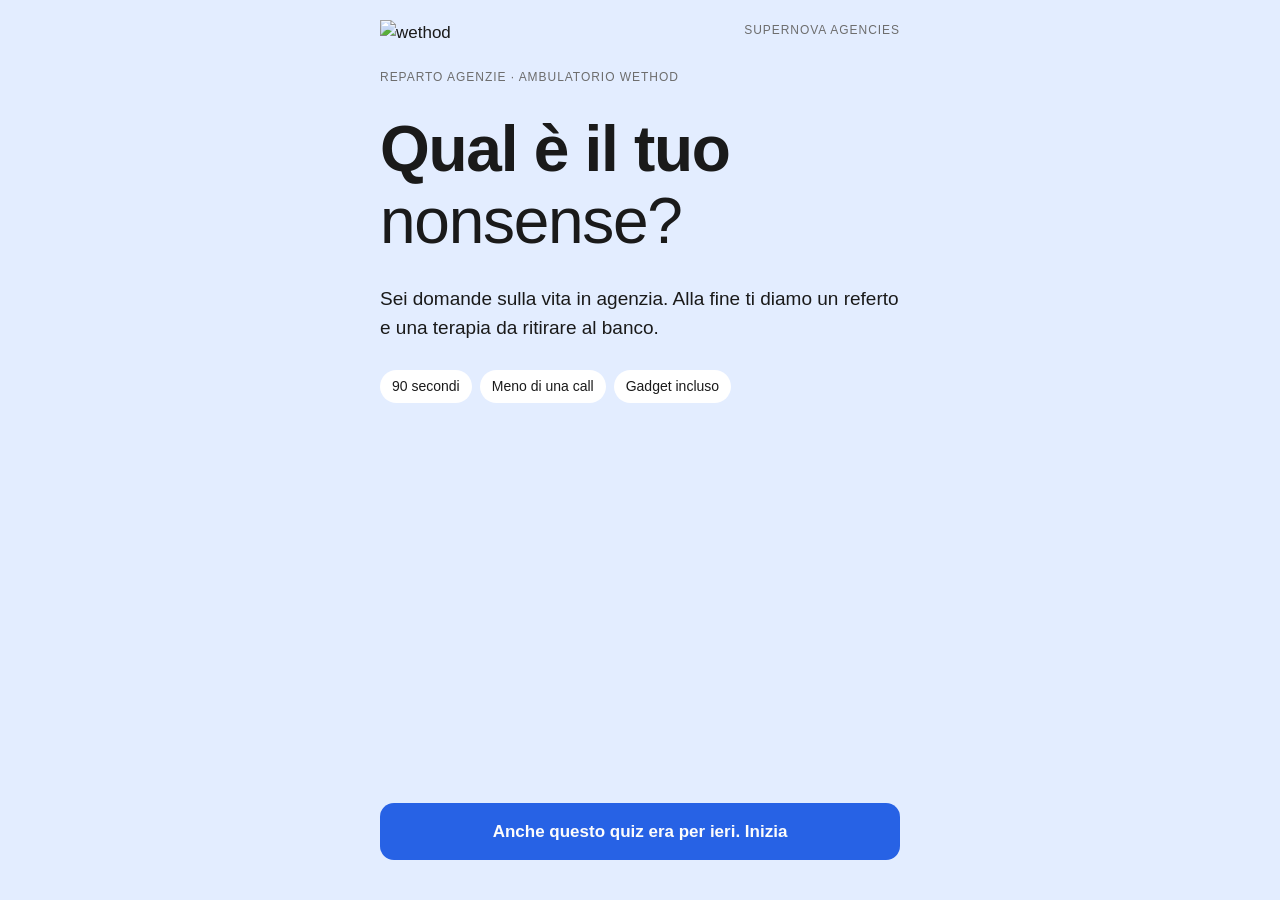
==== index.html @ 0a003878 "Add files via upload" ====
<!doctype html>
<html lang="it">
<head>
  <meta charset="utf-8">
  <meta name="viewport" content="width=device-width, initial-scale=1, viewport-fit=cover">
  <meta name="theme-color" content="#e3edff">
  <title>Qual è il tuo nonsense?</title>
  <link rel="icon" href="assets/logo-symbol.svg" type="image/svg+xml">
  <link rel="preload" href="assets/fonts/PPMori-SemiBold.otf" as="font" type="font/otf" crossorigin>
  <link rel="stylesheet" href="styles.css">
</head>
<body>
  <main id="app" aria-live="polite"></main>
  <script src="data.js"></script>
  <script src="app.js"></script>
</body>
</html>
---- styles.css ----
@font-face { font-family: "PP Mori"; font-weight: 400; font-display: swap; src: url("assets/fonts/PPMori-Regular.otf") format("opentype"); }
@font-face { font-family: "PP Mori"; font-weight: 600; font-display: swap; src: url("assets/fonts/PPMori-SemiBold.otf") format("opentype"); }
@font-face { font-family: "PP Mori"; font-weight: 200; font-display: swap; src: url("assets/fonts/PPMori-Extralight.otf") format("opentype"); }

:root {
  color-scheme: light;
  --bg: #e3edff;
  --card: #ffffff;
  --ink: #1a1a1a;
  --ink-2: #6d6d6d;
  --line: #e5e5e5;
  --blue: #2762e5;
  --ivory: #fcfcfc;
  --celeste-l: #e3edff; --celeste-d: #2762e5;
  --velvet-l: #ffc1e0;  --velvet-d: #4d0045;
  --verdant-l: #d1ecd8; --verdant-d: #113000;
  --amber-l: #fff7bd;   --amber-d: #7b5f3a;
  --stamp: #c4002f;
}

* { box-sizing: border-box; }
html, body { margin: 0; min-height: 100%; }
body {
  background: var(--bg);
  color: var(--ink);
  font-family: "PP Mori", "Nunito", "Helvetica Neue", Arial, sans-serif;
  font-size: 17px;
  line-height: 1.5;
  font-variant-numeric: tabular-nums;
  -webkit-tap-highlight-color: transparent;
  padding: env(safe-area-inset-top, 0px) 16px env(safe-area-inset-bottom, 0px);
}
h1, h2, h3 { margin: 0; font-weight: 600; line-height: 1.12; text-wrap: balance; }
p { margin: 0; }
button { font: inherit; color: inherit; }
:focus-visible { outline: 3px solid var(--blue); outline-offset: 2px; }

#app { max-width: 520px; margin: 0 auto; padding-block: 20px 40px; min-height: 100dvh; display: flex; flex-direction: column; }
.screen { display: flex; flex-direction: column; gap: 20px; flex: 1; animation: in .28s ease-out both; }
@keyframes in { from { opacity: .001; transform: translateY(8px); } to { opacity: 1; transform: none; } }
@media (prefers-reduced-motion: reduce) { .screen, .dots i, .bar-fill { animation: none !important; transition: none !important; } }

.topbar { display: flex; justify-content: space-between; align-items: center; gap: 12px; }
.logo { height: 20px; width: auto; display: block; user-select: none; -webkit-user-select: none; -webkit-touch-callout: none; }
.eyebrow { font-size: 12px; letter-spacing: .08em; text-transform: uppercase; color: var(--ink-2); }

/* Buttons */
.btn { appearance: none; border: 0; border-radius: 14px; padding: 16px 20px; font-weight: 600; font-size: 17px; cursor: pointer; text-align: center; text-decoration: none; display: block; width: 100%; }
.btn-primary { background: var(--blue); color: var(--ivory); }
.btn-primary:disabled { background: #b9c8ea; cursor: not-allowed; }
.btn-ghost { background: transparent; color: var(--ink-2); font-weight: 400; padding: 10px; font-size: 15px; }
.btn-line { background: var(--card); color: var(--ink); border: 1.5px solid var(--ink); }
.actions { margin-top: auto; display: grid; gap: 8px; padding-top: 8px; }

/* Start */
.start { justify-content: center; gap: 28px; }
.start h1 { font-size: clamp(46px, 13vw, 64px); letter-spacing: -.02em; }
.start h1 em { font-style: normal; font-weight: 200; display: block; }
.start .lead { font-size: 19px; }
.start .facts { display: flex; flex-wrap: wrap; gap: 8px; }
.start .facts span { background: var(--card); border-radius: 999px; padding: 6px 12px; font-size: 14px; }

/* Form */
.field { display: grid; gap: 8px; }
.field > label, .field > .label { font-weight: 600; font-size: 16px; }
.field small { color: var(--ink-2); font-size: 14px; }
input[type="text"] { font: inherit; font-size: 18px; padding: 14px 16px; border: 1.5px solid var(--line); border-radius: 12px; background: var(--card); color: var(--ink); width: 100%; }
input[type="text"]:focus { border-color: var(--blue); outline: none; }
.pills { display: flex; flex-wrap: wrap; gap: 8px; }
.pill { appearance: none; border: 1.5px solid var(--line); background: var(--card); border-radius: 999px; padding: 9px 14px; font-size: 15px; cursor: pointer; }
.pill[aria-pressed="true"] { border-color: var(--blue); background: var(--blue); color: var(--ivory); }

/* Quiz choice */
.choices { display: grid; gap: 10px; }
.choice { appearance: none; border: 0; background: var(--card); border-radius: 16px; padding: 16px; display: grid; grid-template-columns: 40px 1fr; gap: 2px 14px; text-align: left; cursor: pointer; align-items: center; }
.choice .l { grid-row: span 2; width: 40px; height: 40px; border-radius: 10px; display: grid; place-items: center; background: var(--bg); color: var(--blue); font-weight: 600; }
.choice b { font-weight: 600; font-size: 18px; }
.choice span { color: var(--ink-2); font-size: 15px; }
.choice.random { background: transparent; border: 1.5px dashed #9fb6e8; }
.choice.random .l { background: var(--card); }

/* Loading */
.loading { justify-content: center; align-items: center; text-align: center; gap: 18px; }
.loading p { font-size: 19px; max-width: 26ch; }
.dots { display: flex; gap: 6px; }
.dots i { width: 10px; height: 10px; border-radius: 50%; background: var(--blue); animation: pulse 1s infinite ease-in-out; }
.dots i:nth-child(2) { animation-delay: .15s; } .dots i:nth-child(3) { animation-delay: .3s; }
@keyframes pulse { 0%, 100% { opacity: .25; transform: scale(.8); } 50% { opacity: 1; transform: none; } }

/* Question */
.progress { display: grid; gap: 8px; }
.progress .bar { height: 6px; background: #c9d8f7; border-radius: 99px; overflow: hidden; }
.bar-fill { height: 100%; background: var(--blue); border-radius: 99px; transition: width .3s ease; }
.progress p { font-size: 14px; color: var(--ink-2); }
.qtitle { font-size: 27px; letter-spacing: -.01em; }
.answers { display: grid; gap: 10px; }
.answer { appearance: none; border: 1.5px solid transparent; background: var(--card); border-radius: 14px; padding: 16px; text-align: left; font-size: 17px; cursor: pointer; line-height: 1.35; }
.answer[aria-pressed="true"] { border-color: var(--blue); box-shadow: inset 0 0 0 1px var(--blue); }
.answer.emoji { font-size: 34px; text-align: center; padding: 12px; }
.answers.grid4 { grid-template-columns: 1fr 1fr; }

/* Referto */
.report { background: var(--ivory); border-radius: 18px; overflow: hidden; position: relative; box-shadow: 0 1px 0 rgba(0,0,0,.04), 0 10px 30px rgba(39,98,229,.12); }
.report .rh { background: var(--cw-l); color: var(--cw-d); padding: 18px 20px 20px; display: grid; gap: 10px; }
.report .rh .row { display: flex; justify-content: space-between; gap: 8px; font-size: 12px; letter-spacing: .08em; text-transform: uppercase; }
.report .rh .patient { font-size: 15px; }
.report .rh .dx { font-size: 12px; letter-spacing: .08em; text-transform: uppercase; opacity: .8; }
.report .rh h2 { font-size: 30px; letter-spacing: -.01em; }
.report .rh h2 .emo { display: block; font-size: 40px; margin-bottom: 6px; }
.report dl { margin: 0; padding: 4px 20px 8px; }
.report dl > div { padding-block: 13px; border-bottom: 1px dashed var(--line); display: grid; gap: 4px; }
.report dl > div:last-child { border-bottom: 0; }
.report dt { font-size: 12px; letter-spacing: .08em; text-transform: uppercase; color: var(--ink-2); }
.report dd { margin: 0; font-size: 16px; }
.report dd small { display: block; color: var(--ink-2); font-size: 14px; }
.stats { display: grid; grid-template-columns: 1fr 1fr; gap: 12px; }
.stat b { font-size: 30px; font-weight: 600; line-height: 1; display: block; }
.meter { height: 8px; background: #ececec; border-radius: 99px; overflow: hidden; margin-top: 8px; }
.meter i { display: block; height: 100%; background: var(--cw-d); border-radius: 99px; }
.therapy { margin: 0 20px 20px; background: var(--cw-l); color: var(--cw-d); border-radius: 14px; padding: 16px; display: grid; gap: 4px; }
.therapy .k { font-size: 12px; letter-spacing: .08em; text-transform: uppercase; opacity: .8; }
.therapy b { font-size: 20px; font-weight: 600; line-height: 1.2; }
.therapy p { font-size: 15px; }
.therapy .second { margin-top: 8px; padding-top: 10px; border-top: 1px solid currentColor; font-size: 14px; opacity: .9; }
.report .sign { padding: 12px 20px 16px; border-top: 1px solid var(--line); display: flex; justify-content: space-between; gap: 8px; font-size: 13px; color: var(--ink-2); }

.stamp { position: absolute; top: 58px; right: 14px; transform: rotate(-12deg); border: 4px solid var(--stamp); color: var(--stamp); border-radius: 10px; padding: 6px 14px; font-weight: 600; font-size: 26px; letter-spacing: .12em; text-transform: uppercase; background: rgba(252,252,252,.72); pointer-events: none; mix-blend-mode: multiply; }

.notice { background: var(--card); border-radius: 14px; padding: 14px 16px; font-size: 15px; }
.notice.stamped { border: 1.5px solid var(--stamp); color: var(--stamp); }
.pharmacy { display: grid; gap: 10px; background: var(--card); border-radius: 16px; padding: 16px; }
.pharmacy p { font-size: 15px; }
.staff-confirm { display: grid; gap: 8px; padding-top: 10px; border-top: 1px dashed var(--line); }
.staff-confirm p { font-weight: 600; }
.staff-confirm .row { display: grid; grid-template-columns: 1fr 1fr; gap: 8px; }
.btn-stamp { background: var(--stamp); color: var(--ivory); }

.intensive { background: var(--blue); color: var(--ivory); border-radius: 16px; padding: 20px; display: grid; gap: 10px; }
.intensive .k { font-size: 12px; letter-spacing: .08em; text-transform: uppercase; opacity: .85; }
.intensive h3 { font-size: 22px; }
.intensive .btn { background: var(--ivory); color: var(--blue); }

.end { text-align: center; display: grid; gap: 6px; padding-top: 8px; }
.end p { color: var(--ink-2); font-size: 15px; }
.end b { font-weight: 600; }
.pointer { cursor: pointer; }
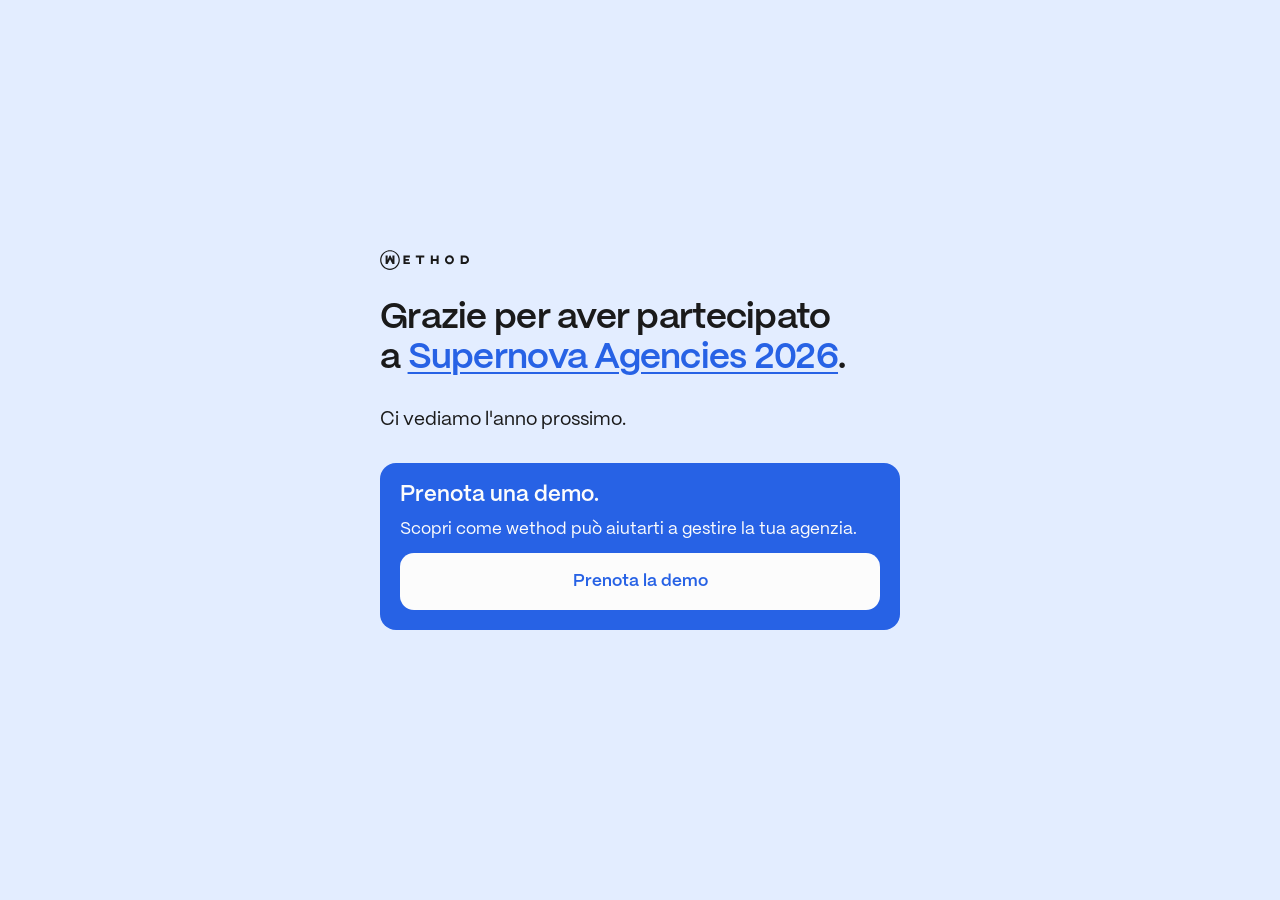
==== commit f5f51f21: "update: event ended" ====
--- a/index.html
+++ b/index.html
@@ -4,14 +4,30 @@
   <meta charset="utf-8">
   <meta name="viewport" content="width=device-width, initial-scale=1, viewport-fit=cover">
   <meta name="theme-color" content="#e3edff">
-  <title>Qual è il tuo nonsense?</title>
+  <title>Grazie! · Supernova Agencies 2026 · wethod</title>
   <link rel="icon" href="assets/logo-symbol.svg" type="image/svg+xml">
   <link rel="preload" href="assets/fonts/PPMori-SemiBold.otf" as="font" type="font/otf" crossorigin>
-  <link rel="stylesheet" href="styles.css">
+  <link rel="stylesheet" href="styles.css?v=20261002-2">
 </head>
 <body>
-  <main id="app" aria-live="polite"></main>
+  <main id="app">
+    <section class="screen start farewell" aria-labelledby="farewell-title">
+      <div class="topbar">
+        <img class="logo" src="assets/logo.svg" alt="wethod" draggable="false">
+      </div>
+      <h1 id="farewell-title">Grazie per aver partecipato a <a href="https://www.wethod.com/supernova2026">Supernova Agencies 2026</a>.</h1>
+      <p class="lead">Ci vediamo l'anno prossimo.</p>
+      <section class="intensive" aria-labelledby="demo-title">
+        <h2 id="demo-title">Prenota una demo.</h2>
+        <p>Scopri come wethod può aiutarti a gestire la tua agenzia.</p>
+        <a class="btn" href="https://www.wethod.com/supernova2026" target="_blank" rel="noopener">Prenota la demo</a>
+      </section>
+    </section>
+  </main>
+  <!-- Quiz disabilitato dopo l'evento. Per riattivarlo, svuotare #app
+       e ripristinare questi script, mantenendo l'ordine:
   <script src="data.js"></script>
   <script src="app.js"></script>
+  -->
 </body>
 </html>
--- a/styles.css
+++ b/styles.css
@@ -57,27 +57,21 @@
 .start h1 { font-size: clamp(46px, 13vw, 64px); letter-spacing: -.02em; }
 .start h1 em { font-style: normal; font-weight: 200; display: block; }
 .start .lead { font-size: 19px; }
-.start .facts { display: flex; flex-wrap: wrap; gap: 8px; }
-.start .facts span { background: var(--card); border-radius: 999px; padding: 6px 12px; font-size: 14px; }
+.start .facts { display: flex; flex-wrap: wrap; gap: 4px 8px; color: var(--ink-2); font-size: 14px; }
+.start .facts span { white-space: nowrap; }
+.start .facts span:not(:last-child)::after { content: "·"; margin-left: 8px; }
+/* Sui telefoni più stretti la riga va a capo: senza puntini, così nessuna riga inizia o finisce con "·". */
+@media (max-width: 359px) { .start .facts { column-gap: 16px; } .start .facts span::after { display: none; } }
 
 /* Form */
 .field { display: grid; gap: 8px; }
 .field > label, .field > .label { font-weight: 600; font-size: 16px; }
-.field small { color: var(--ink-2); font-size: 14px; }
+.form-note { color: var(--ink); font-size: 16px; font-weight: 500; }
 input[type="text"] { font: inherit; font-size: 18px; padding: 14px 16px; border: 1.5px solid var(--line); border-radius: 12px; background: var(--card); color: var(--ink); width: 100%; }
 input[type="text"]:focus { border-color: var(--blue); outline: none; }
 .pills { display: flex; flex-wrap: wrap; gap: 8px; }
 .pill { appearance: none; border: 1.5px solid var(--line); background: var(--card); border-radius: 999px; padding: 9px 14px; font-size: 15px; cursor: pointer; }
 .pill[aria-pressed="true"] { border-color: var(--blue); background: var(--blue); color: var(--ivory); }
-
-/* Quiz choice */
-.choices { display: grid; gap: 10px; }
-.choice { appearance: none; border: 0; background: var(--card); border-radius: 16px; padding: 16px; display: grid; grid-template-columns: 40px 1fr; gap: 2px 14px; text-align: left; cursor: pointer; align-items: center; }
-.choice .l { grid-row: span 2; width: 40px; height: 40px; border-radius: 10px; display: grid; place-items: center; background: var(--bg); color: var(--blue); font-weight: 600; }
-.choice b { font-weight: 600; font-size: 18px; }
-.choice span { color: var(--ink-2); font-size: 15px; }
-.choice.random { background: transparent; border: 1.5px dashed #9fb6e8; }
-.choice.random .l { background: var(--card); }
 
 /* Loading */
 .loading { justify-content: center; align-items: center; text-align: center; gap: 18px; }
@@ -117,22 +111,16 @@
 .stat b { font-size: 30px; font-weight: 600; line-height: 1; display: block; }
 .meter { height: 8px; background: #ececec; border-radius: 99px; overflow: hidden; margin-top: 8px; }
 .meter i { display: block; height: 100%; background: var(--cw-d); border-radius: 99px; }
-.therapy { margin: 0 20px 20px; background: var(--cw-l); color: var(--cw-d); border-radius: 14px; padding: 16px; display: grid; gap: 4px; }
+.therapy { margin: 16px 20px 4px; background: var(--cw-l); color: var(--cw-d); border: 1.5px solid var(--cw-d); border-radius: 14px; padding: 16px; display: grid; gap: 4px; }
 .therapy .k { font-size: 12px; letter-spacing: .08em; text-transform: uppercase; opacity: .8; }
 .therapy b { font-size: 20px; font-weight: 600; line-height: 1.2; }
 .therapy p { font-size: 15px; }
-.therapy .second { margin-top: 8px; padding-top: 10px; border-top: 1px solid currentColor; font-size: 14px; opacity: .9; }
 .report .sign { padding: 12px 20px 16px; border-top: 1px solid var(--line); display: flex; justify-content: space-between; gap: 8px; font-size: 13px; color: var(--ink-2); }
 
 .stamp { position: absolute; top: 58px; right: 14px; transform: rotate(-12deg); border: 4px solid var(--stamp); color: var(--stamp); border-radius: 10px; padding: 6px 14px; font-weight: 600; font-size: 26px; letter-spacing: .12em; text-transform: uppercase; background: rgba(252,252,252,.72); pointer-events: none; mix-blend-mode: multiply; }
 
 .notice { background: var(--card); border-radius: 14px; padding: 14px 16px; font-size: 15px; }
 .notice.stamped { border: 1.5px solid var(--stamp); color: var(--stamp); }
-.pharmacy { display: grid; gap: 10px; background: var(--card); border-radius: 16px; padding: 16px; }
-.pharmacy p { font-size: 15px; }
-.staff-confirm { display: grid; gap: 8px; padding-top: 10px; border-top: 1px dashed var(--line); }
-.staff-confirm p { font-weight: 600; }
-.staff-confirm .row { display: grid; grid-template-columns: 1fr 1fr; gap: 8px; }
 .btn-stamp { background: var(--stamp); color: var(--ivory); }
 
 .intensive { background: var(--blue); color: var(--ivory); border-radius: 16px; padding: 20px; display: grid; gap: 10px; }
@@ -144,3 +132,8 @@
 .end p { color: var(--ink-2); font-size: 15px; }
 .end b { font-weight: 600; }
 .pointer { cursor: pointer; }
+
+/* Landing dopo Supernova Agencies 2026 */
+.farewell h1 { font-size: clamp(26px, 6.5vw, 36px); }
+.farewell h1 a { color: var(--blue); text-decoration-thickness: 2px; text-underline-offset: .1em; }
+.farewell .intensive h2 { font-size: 22px; }
